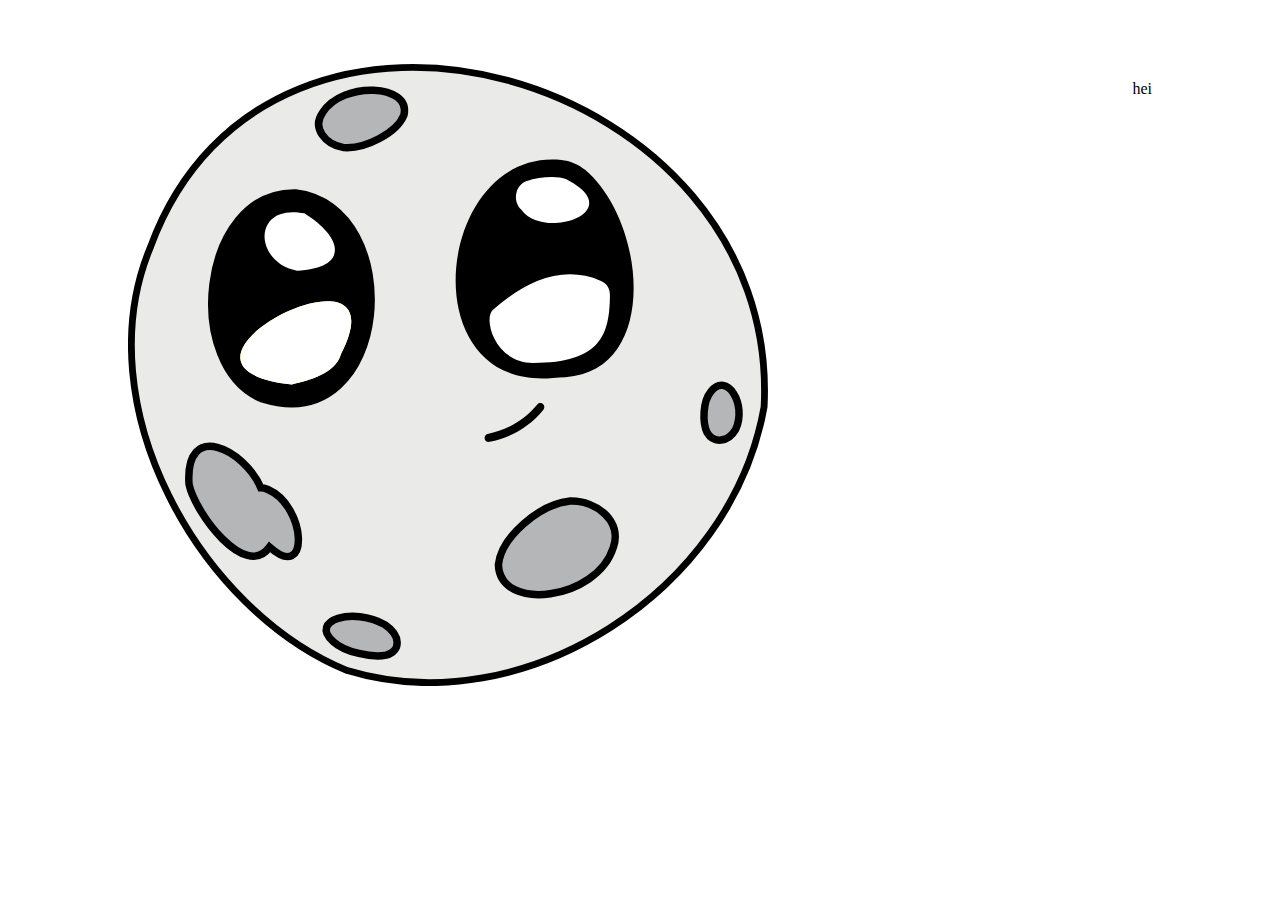
==== drawing.html @ c8f3b627 "moon update and small fixes in the html" ====
<!DOCTYPE html>
<html lang="en">
<head>
    <meta charset="UTF-8">
    <meta name="viewport" content="width=device-width, initial-scale=1.0">
    <title>Document</title>
    <link rel="stylesheet" href="assets/styles/style.css">
</head>
<body class="body-draw">
    <div class="container">
        <div class="item">
            <img class="moon--drawing" src="assets/icons/moon.svg" alt="moon">
        </div>
        <div class="item">
            <p>hei</p>
        </div>
    </div>
</body>
</html>
---- assets/styles/style.css ----
@font-face {
  font-family: "Marydale-bold";
  src: url("./fonts/Marydale Bold.ttf") format("truetype");
  src: url("./fonts/Marydale Bold.woff") format("woff");
}
@font-face {
  font-family: "Marydale-regular";
  src: url("./fonts/Marydale Regular.ttf") format("truetype");
  src: url("./fonts/Marydale Regular.woff") format("woff");
}
@font-face {
  font-family: "Open-sans";
  src: url("./fonts/Open Sans Bold.ttf") format("truetype");
  src: url("./fonts/Open Sans Bold.woff") format("woff");
}
@keyframes diagonalLeftRight {
  0%, 100% {
    transform: translate(100px, 100px);
  }
  50% {
    transform: translate(0px, 0px);
  }
}
@keyframes backAndForth {
  0%, 100% {
    transform: translate(-100px, 0px);
  }
  50% {
    transform: translate(50px, 0px);
  }
}
@keyframes rotate-then-back {
  0%, 100% {
    transform: rotate(-30deg);
  }
  50% {
    transform: rotate(30deg);
  }
}
@keyframes spin {
  from {
    transform: rotate(0deg);
  }
  to {
    transform: rotate(360deg);
  }
}
@keyframes bounce {
  0%, 100% {
    transform: translateY(0);
  }
  50% {
    transform: translateY(-20px);
  }
}
body {
  margin: 0;
}

.body-draw {
  margin: 5% 10%;
}

.container {
  display: flex;
  justify-content: space-between;
}

.moon--drawing {
  width: 50vw;
}

.header--white-wave {
  position: relative;
  z-index: 5;
  width: 100%;
  height: auto;
}
.header--white-wave__item {
  position: absolute;
  top: 0;
  z-index: 6;
  padding-left: 5vw;
  padding-top: 1.3vw;
}
.header--white-wave__title {
  font-family: "Open-sans";
  font-size: 4vw;
  color: #005BA7;
  margin-bottom: 0;
}
.header--white-wave__title--green {
  color: #0FA15C;
}
.header--white-wave__subtitle {
  font-family: "Marydale-regular";
  font-size: 1.95vw;
  line-height: 1.1;
}

.cont--blue-wave {
  position: absolute;
  top: 11vw;
  z-index: 4;
  width: 100%;
  height: auto;
}
.cont--blue-wave__img {
  position: relative;
}
.cont--blue-wave__text {
  font-family: "Marydale-bold";
  position: absolute;
  top: 17.1vw;
  font-size: 2.5vw;
  padding-left: 5vw;
  color: white;
  line-height: 1.1;
}
.cont--blue-wave__figure {
  position: absolute;
  right: 3vw;
  top: 8.3vw;
  padding-right: 8.5vw;
}

.moon {
  position: relative;
  left: 0vw;
  width: 25vw;
  animation: rotate-then-back 6s ease-in-out infinite;
}

.moon:hover {
  animation: spin 0.5s linear infinite;
}

.bigstar {
  position: absolute;
  top: -4.6vw;
  right: 6vw;
  width: 6.5vw;
  animation: spin 6s infinite;
}

.star {
  position: absolute;
  top: 4.9vw;
  right: 2vw;
  width: 4.5vw;
  animation: spin 4s linear infinite;
}

.cont--lightblue-wave {
  position: absolute;
  top: 38vw;
  width: 100%;
  height: auto;
}
.cont--lightblue-wave__img {
  z-index: 3;
  position: relative;
}
.cont--lightblue-wave__icon--car {
  position: absolute;
  top: 3vw;
  width: 55vw;
  padding-left: 5vw;
  z-index: 4;
}

.cont--lightred-wave {
  position: relative;
  top: 40vw;
  width: 100%;
  height: auto;
}
.cont--lightred-wave__img {
  z-index: 2;
}
.cont--lightred-wave__item {
  position: relative;
}
.cont--lightred-wave__item {
  z-index: 4;
  position: absolute;
  top: -12.5vw;
  left: 10vw;
  right: auto;
  width: 80%;
}

.greenguy {
  position: absolute;
  top: 0;
}
.greenguy--small {
  width: 4.5vw;
}
.greenguy--medium {
  width: 5.5vw;
}
.greenguy--large {
  width: 9.6vw;
}

#gg-1 {
  top: 13.5vw;
}

#gg-2 {
  top: 16.5vw;
  left: 23.5vw;
}

#gg-3 {
  top: 4vw;
  left: 18.6vw;
}

#gg-4 {
  top: 1.5vw;
  left: 46vw;
}

#gg-5 {
  top: -3.5vw;
  left: 64vw;
}

#gg-5 {
  top: -3.5vw;
  left: 64vw;
}

#gg-6 {
  top: 14.7vw;
  right: -2vw;
}

.cont--earth {
  position: absolute;
  top: 87.8vw;
  width: 100%;
  height: auto;
  z-index: 2;
}
.cont--earth__img {
  position: relative;
}
.cont--earth__title {
  font-family: "Marydale-bold";
  z-index: 10;
  position: absolute;
  top: 50%;
  left: 55%;
  transform: translate(-50%, -50%);
  width: 50%;
  text-align: center;
  font-size: 6vw;
}

.cont--eye {
  position: absolute;
  z-index: 10;
  top: 30vw;
  height: 50%;
  bottom: 0;
  left: 50%;
  transform: translateX(-50%);
  display: flex;
  justify-content: space-between;
  align-items: center;
  width: 100%;
  max-width: 60%;
}

.cont--eye-left {
  display: flex;
  height: 100%;
  max-width: 50%;
  padding: 0;
}
.cont--eye-left--eye {
  position: relative;
  max-width: 65%;
  left: 3vw;
  bottom: 2vw;
}
.cont--eye-left--eyeball {
  position: absolute;
  top: 15%;
  left: 13%;
  max-width: 12%;
}

.cont--eye-right {
  display: flex;
  height: 100%;
  justify-content: center;
  max-width: 50%;
}
.cont--eye-right--eye {
  position: relative;
  max-width: 53%;
  padding: 0;
  bottom: 1vw;
}
.cont--eye-right--eyeball {
  position: absolute;
  top: 24%;
  right: 10.3%;
  max-width: 5.4vw;
}

.footer {
  position: absolute;
  top: 131.4vw;
  z-index: 5;
}
.footer__img {
  width: 25vw;
}
.footer__link {
  display: flex;
  justify-content: flex-end;
}

.footer--white {
  display: flex;
  justify-content: center;
  align-items: center;
  background-color: white;
  margin: 0;
}
.footer--white__text {
  margin: 0;
  padding: 0;
  font-size: 1vw;
  text-align: left;
  font-family: "Marydale-bold";
}

.footer--blue {
  background-color: #005BA7;
  display: flex;
  justify-content: center;
  align-items: center;
  height: 10%;
}
.footer--blue__img {
  width: 30vw;
}
.footer--blue__item {
  padding: 2vw;
}
.footer--blue__item--divider {
  z-index: 5;
}
.footer--blue__link {
  color: rgb(255, 255, 255);
  font-family: "Marydale-bold";
  text-decoration: none;
  font-size: 1vw;
}/*# sourceMappingURL=style.css.map */
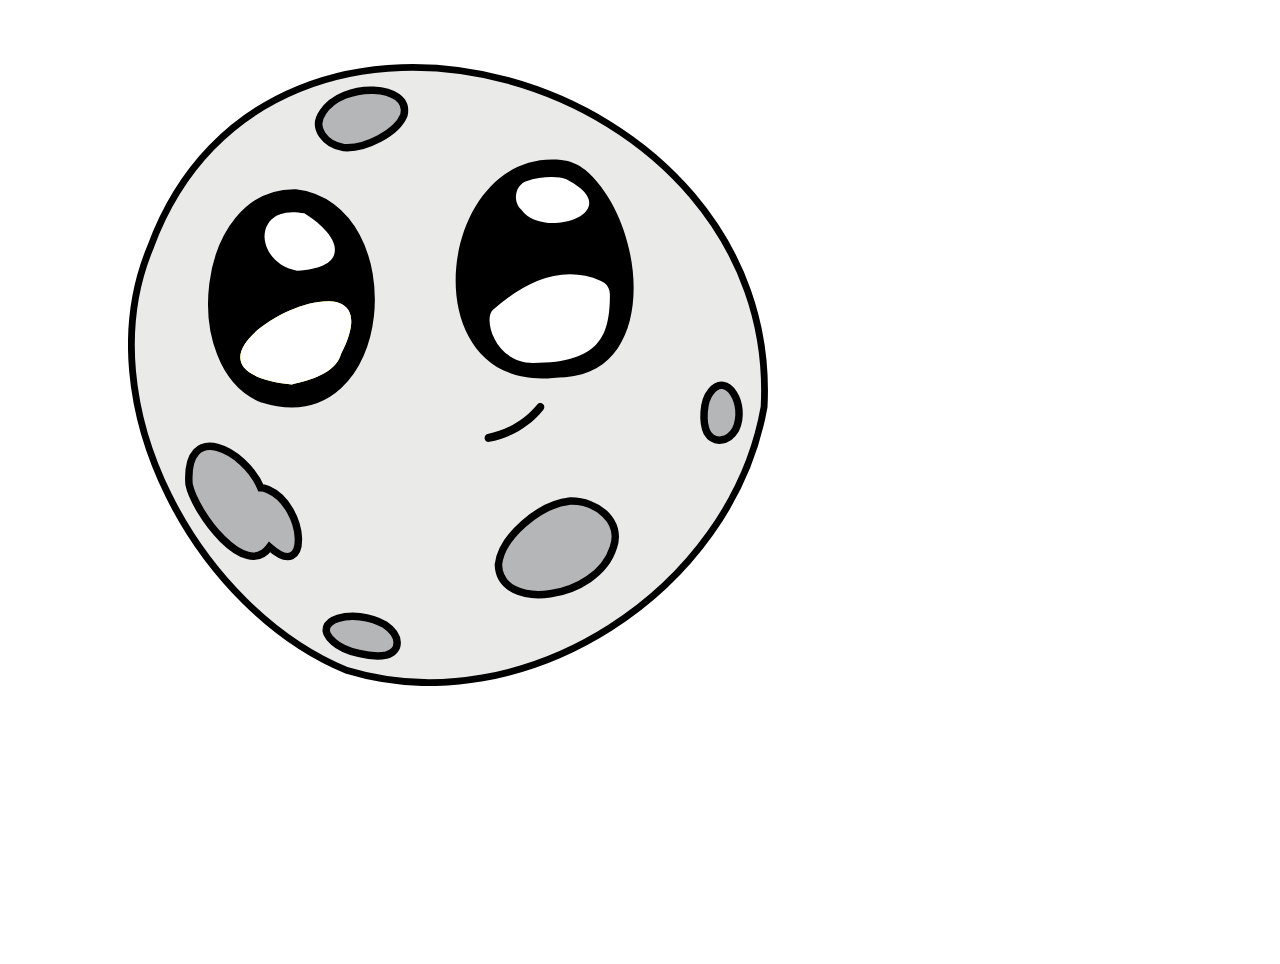
==== commit 8025fe61: "css drawing and footer fix +++++" ====
--- a/drawing.html
+++ b/drawing.html
@@ -8,11 +8,11 @@
 </head>
 <body class="body-draw">
     <div class="container">
-        <div class="item">
+        <div>
             <img class="moon--drawing" src="assets/icons/moon.svg" alt="moon">
         </div>
         <div class="item">
-            <p>hei</p>
+            <img class="moon--temp" src="assets/icons/moon.svg" alt="moon">
         </div>
     </div>
 </body>
--- a/assets/styles/style.css
+++ b/assets/styles/style.css
@@ -1,17 +1,14 @@
 @font-face {
   font-family: "Marydale-bold";
-  src: url("./fonts/Marydale Bold.ttf") format("truetype");
-  src: url("./fonts/Marydale Bold.woff") format("woff");
+  src: url("./fonts/Marydale Bold.ttf") format("truetype"), url("./fonts/Marydale Bold.woff") format("woff");
 }
 @font-face {
   font-family: "Marydale-regular";
-  src: url("./fonts/Marydale Regular.ttf") format("truetype");
-  src: url("./fonts/Marydale Regular.woff") format("woff");
+  src: url("./fonts/Marydale Regular.ttf") format("truetype"), url("./fonts/Marydale Regular.woff") format("woff");
 }
 @font-face {
   font-family: "Open-sans";
-  src: url("./fonts/Open Sans Bold.ttf") format("truetype");
-  src: url("./fonts/Open Sans Bold.woff") format("woff");
+  src: url("./fonts/Open Sans Bold.ttf") format("truetype"), url("./fonts/Open Sans Bold.woff") format("woff");
 }
 @keyframes diagonalLeftRight {
   0%, 100% {
@@ -23,10 +20,18 @@
 }
 @keyframes backAndForth {
   0%, 100% {
-    transform: translate(-100px, 0px);
-  }
-  50% {
-    transform: translate(50px, 0px);
+    transform: translate(-30%, 0px);
+  }
+  50% {
+    transform: translate(15%, 0px);
+  }
+}
+@keyframes backAndForth-right {
+  0%, 100% {
+    transform: translate(-60%, 0px);
+  }
+  50% {
+    transform: translate(5%, 0px);
   }
 }
 @keyframes rotate-then-back {
@@ -53,6 +58,17 @@
     transform: translateY(-20px);
   }
 }
+html, body {
+  margin: 0;
+  padding: 0;
+  height: 100%;
+}
+
+#poster {
+  width: 100%;
+  height: 100%;
+}
+
 body {
   margin: 0;
 }
@@ -131,10 +147,6 @@
   animation: rotate-then-back 6s ease-in-out infinite;
 }
 
-.moon:hover {
-  animation: spin 0.5s linear infinite;
-}
-
 .bigstar {
   position: absolute;
   top: -4.6vw;
@@ -196,12 +208,19 @@
 }
 .greenguy--small {
   width: 4.5vw;
+  animation: bounce 4s linear infinite;
 }
 .greenguy--medium {
   width: 5.5vw;
+  animation: bounce 2s linear infinite;
 }
 .greenguy--large {
   width: 9.6vw;
+  animation: bounce 3s linear infinite;
+}
+
+.greenguy:hover {
+  animation: spin 0.5s linear infinite;
 }
 
 #gg-1 {
@@ -292,6 +311,7 @@
   top: 15%;
   left: 13%;
   max-width: 12%;
+  animation: backAndForth 8s infinite;
 }
 
 .cont--eye-right {
@@ -311,6 +331,7 @@
   top: 24%;
   right: 10.3%;
   max-width: 5.4vw;
+  animation: backAndForth-right 8s infinite;
 }
 
 .footer {
